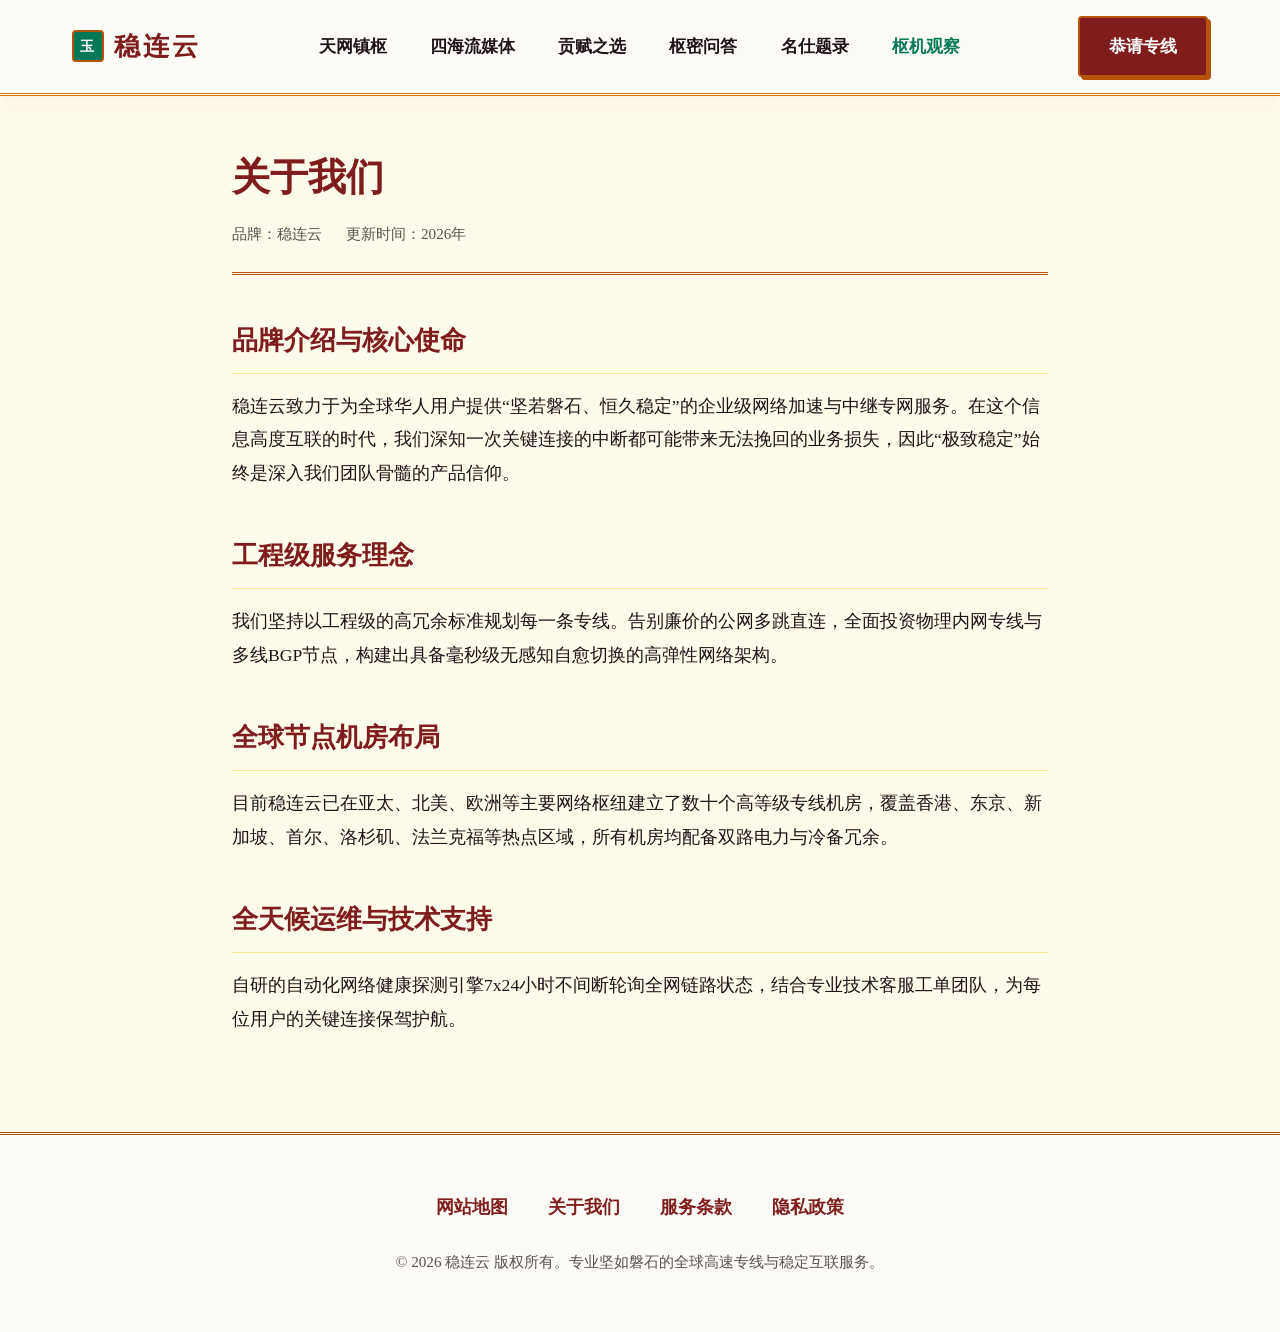
==== about.html @ 8e748cca "Deploy wenliancloud.top landing page with unique design style" ====
<!DOCTYPE html>
<html lang="zh-CN">
<head>
  <meta charset="UTF-8">
  <meta name="viewport" content="width=device-width, initial-scale=1.0">
  <title>关于我们 - 稳连云官方团队与服务理念</title>
  <link rel="stylesheet" href="style.css">
</head>
<body>
  <header class="site-header">
    <div class="nav-container">
      <a href="index.html" class="brand-logo" aria-label="稳连云首页"><span class="jade-seal-crest">玉</span><span>稳连云</span></a>
      <nav class="nav-links" aria-label="全站导航">
        <a href="index.html#pavilion">天网镇枢</a>
        <a href="index.html#quad">四海流媒体</a>
        <a href="index.html#tribute">贡赋之选</a>
        <a href="index.html#secret">枢密问答</a>
        <a href="index.html#notables">名仕题录</a>
        <a href="nexus-chronicle.html" class="nav-hub-link">枢机观察</a>
      </nav>
      <div class="nav-cta"><a href="https://ww012.twilightaff.com/#/?code=A56DH1Af" class="btn btn-primary" rel="nofollow" target="_blank">恭请专线</a></div>
    </div>
  </header>
  <main class="page-container">
    <div class="article-header">
      <h1>关于我们</h1>
      <div class="article-meta"><span>品牌：稳连云</span><span>更新时间：2026年</span></div>
    </div>
    <div class="article-body">
      <h2>品牌介绍与核心使命</h2>
      <p>稳连云致力于为全球华人用户提供“坚若磐石、恒久稳定”的企业级网络加速与中继专网服务。在这个信息高度互联的时代，我们深知一次关键连接的中断都可能带来无法挽回的业务损失，因此“极致稳定”始终是深入我们团队骨髓的产品信仰。</p>
      <h2>工程级服务理念</h2>
      <p>我们坚持以工程级的高冗余标准规划每一条专线。告别廉价的公网多跳直连，全面投资物理内网专线与多线BGP节点，构建出具备毫秒级无感知自愈切换的高弹性网络架构。</p>
      <h2>全球节点机房布局</h2>
      <p>目前稳连云已在亚太、北美、欧洲等主要网络枢纽建立了数十个高等级专线机房，覆盖香港、东京、新加坡、首尔、洛杉矶、法兰克福等热点区域，所有机房均配备双路电力与冷备冗余。</p>
      <h2>全天候运维与技术支持</h2>
      <p>自研的自动化网络健康探测引擎7x24小时不间断轮询全网链路状态，结合专业技术客服工单团队，为每位用户的关键连接保驾护航。</p>
    </div>
  </main>
  <footer class="site-footer">
    <div class="footer-container">
      <div class="footer-links">
        <a href="sitemap.html">网站地图</a>
        <a href="about.html">关于我们</a>
        <a href="terms.html">服务条款</a>
        <a href="privacy.html">隐私政策</a>
      </div>
      <p class="copyright">&copy; 2026 稳连云 版权所有。专业坚如磐石的全球高速专线与稳定互联服务。</p>
    </div>
  </footer>
</body>
</html>
---- style.css ----
/* wenliancloud.top - Imperial Han-Tang Palace Jade Seal */
:root {
  --silk: #FFFBEB;
  --surface: #FCFBF7;
  --vermilion: #7F1D1D;
  --jade: #047857;
  --gold: #B45309;
  --ink: #1F1218;
  --muted: #57534E;
  --border: #FDE68A;
  --gold-border: #D97706;
}
* { box-sizing: border-box; margin: 0; padding: 0; }
body {
  font-family: "Songti SC", "SimSun", "STSong", serif;
  background-color: var(--silk);
  color: var(--ink);
  line-height: 1.85;
}
a { color: var(--vermilion); text-decoration: none; transition: all 0.2s; }
a:visited { color: var(--vermilion); }
a:hover { color: var(--gold); text-decoration: underline; }

.site-header {
  background: var(--surface);
  border-bottom: 3px double var(--gold-border);
  position: sticky;
  top: 0;
  z-index: 100;
  box-shadow: 0 4px 15px rgba(127, 29, 29, 0.05);
}
.nav-container {
  max-width: 1200px;
  margin: 0 auto;
  padding: 1rem 2rem;
  display: flex;
  justify-content: space-between;
  align-items: center;
  gap: 1.5rem;
}
.brand-logo {
  display: flex;
  align-items: center;
  gap: 0.65rem;
  font-size: 1.65rem;
  font-weight: 900;
  color: var(--vermilion);
  letter-spacing: 0.1em;
}
.jade-seal-crest {
  width: 32px;
  height: 32px;
  border: 2px solid var(--gold);
  background: var(--jade);
  color: #FFF;
  display: flex;
  align-items: center;
  justify-content: center;
  font-size: 0.9rem;
  font-weight: 900;
  border-radius: 4px;
}
.nav-links {
  display: flex;
  align-items: center;
  gap: 1.5rem;
  flex-wrap: wrap;
}
.nav-links a {
  font-size: 1.05rem;
  font-weight: 700;
  color: var(--ink);
  padding: 0.25rem 0.6rem;
  position: relative;
}
.nav-links a:hover {
  color: var(--vermilion);
  text-decoration: none;
}
.nav-links .nav-hub-link { color: var(--jade); font-weight: 900; }

.btn {
  display: inline-flex;
  align-items: center;
  justify-content: center;
  padding: 0.8rem 1.8rem;
  font-weight: 900;
  font-size: 1.05rem;
  cursor: pointer;
  border-radius: 4px;
  transition: all 0.25s ease;
  border: 2px solid var(--gold);
}
.btn-primary {
  background: var(--vermilion);
  color: #FFF !important;
  box-shadow: 3px 3px 0 var(--gold);
}
.btn-primary:hover {
  background: #991B1B;
  box-shadow: 4px 4px 0 var(--gold);
  transform: translate(-1px, -1px);
  text-decoration: none;
}
.btn-secondary {
  background: var(--surface);
  color: var(--ink) !important;
  border: 1px solid var(--gold-border);
}
.btn-secondary:hover {
  border-color: var(--vermilion);
  color: var(--vermilion) !important;
  text-decoration: none;
}

.hero-palace {
  max-width: 1200px;
  margin: 3.5rem auto;
  padding: 0 2rem;
  text-align: center;
}
.palace-tag {
  display: inline-block;
  background: #FEF3C7;
  border: 1px solid var(--gold);
  color: var(--gold);
  padding: 0.25rem 1.25rem;
  font-size: 0.85rem;
  font-weight: 800;
  letter-spacing: 0.25em;
  margin-bottom: 1.5rem;
}
.hero-palace h1 {
  font-size: 3.2rem;
  font-weight: 900;
  color: var(--vermilion);
  line-height: 1.25;
  margin-bottom: 1rem;
  letter-spacing: 0.05em;
}
.hero-palace p {
  max-width: 840px;
  margin: 0 auto 2.5rem auto;
  font-size: 1.2rem;
  color: var(--muted);
  line-height: 1.8;
}
.hero-actions-palace {
  display: flex;
  justify-content: center;
  gap: 1.5rem;
  margin-bottom: 3.5rem;
  flex-wrap: wrap;
}
.palace-bridge-canvas {
  background: var(--surface);
  border: 8px solid #FFFDF9;
  outline: 2px solid var(--gold-border);
  padding: 10px;
  box-shadow: 0 20px 45px rgba(127, 29, 29, 0.08);
  max-width: 900px;
  margin: 0 auto;
}
.hero-illus { width: 100%; height: auto; display: block; }

@keyframes ringsOrbit {
  0%, 100% { transform: scale(1); }
  50% { transform: scale(1.05); }
}
.interlocking-rings-orbit3 { animation: ringsOrbit 4s ease-in-out infinite; transform-origin: 280px 120px; }

.palace-section {
  max-width: 1200px;
  margin: 6rem auto;
  padding: 0 2rem;
}
.palace-header-wrap {
  text-align: center;
  margin-bottom: 3.5rem;
}
.palace-header-wrap h2 {
  font-size: 2.3rem;
  font-weight: 900;
  color: var(--vermilion);
  display: inline-block;
  padding: 0 2rem;
  border-bottom: 3px double var(--gold);
  padding-bottom: 0.5rem;
}
.palace-header-wrap p { color: var(--muted); font-size: 1.1rem; margin-top: 0.8rem; }

.pavilion-cards-grid { display: grid; grid-template-columns: repeat(3, 1fr); gap: 2rem; }
.pavilion-card {
  background: var(--surface);
  border: 2px solid var(--border);
  border-top: 6px solid var(--jade);
  padding: 2.5rem 2rem;
  box-shadow: 4px 4px 0 #FDE68A;
}
.pavilion-card h3 { font-size: 1.4rem; font-weight: 900; color: var(--vermilion); margin-bottom: 0.75rem; }
.pavilion-card p { color: var(--muted); font-size: 1rem; line-height: 1.8; }

.quad-screen-grid { display: grid; grid-template-columns: 1fr 1fr; gap: 2rem; }
.screen-panel {
  background: var(--surface);
  border: 2px solid var(--vermilion);
  padding: 2.5rem;
  position: relative;
}
.screen-panel::after {
  content: "御";
  position: absolute;
  top: 15px;
  right: 15px;
  width: 24px;
  height: 24px;
  border: 1px solid var(--gold);
  color: var(--gold);
  font-size: 0.75rem;
  display: flex;
  align-items: center;
  justify-content: center;
}
.screen-panel h3 { font-size: 1.35rem; font-weight: 900; color: var(--ink); margin-bottom: 0.75rem; }
.screen-panel p { color: var(--muted); font-size: 1.05rem; }

.tablet-pricing-grid { display: grid; grid-template-columns: repeat(3, 1fr); gap: 2rem; }
.imperial-tablet {
  background: var(--surface);
  border: 2px solid var(--gold-border);
  padding: 3rem 2rem;
  text-align: center;
}
.imperial-tablet.featured {
  border-color: var(--vermilion);
  box-shadow: 6px 6px 0 var(--vermilion);
}
.imperial-tablet h3 { font-size: 1.5rem; font-weight: 900; color: var(--vermilion); margin-bottom: 0.5rem; }
.imperial-price { font-size: 2.5rem; font-weight: 900; color: var(--vermilion); margin: 1.25rem 0; }
.imperial-features { list-style: none; text-align: left; margin: 1.5rem 0 2.5rem 0; }
.imperial-features li { padding: 0.6rem 0; border-bottom: 1px dashed var(--border); font-size: 1rem; color: var(--muted); }

.secret-qa-list { max-width: 860px; margin: 0 auto; display: flex; flex-direction: column; gap: 1.5rem; }
.secret-qa-item {
  background: var(--surface);
  border: 1px solid var(--gold-border);
  border-left: 6px solid var(--jade);
  padding: 1.8rem 2rem;
}
.secret-qa-item h3 { font-size: 1.25rem; font-weight: 900; color: var(--vermilion); margin-bottom: 0.6rem; }
.secret-qa-item p { color: var(--muted); font-size: 1.05rem; }

.notables-grid { display: grid; grid-template-columns: repeat(3, 1fr); gap: 2rem; }
.notable-card {
  background: var(--surface);
  border: 1px solid var(--gold-border);
  padding: 2.2rem;
}
.notable-card p { font-size: 1.05rem; color: var(--ink); line-height: 1.8; margin-bottom: 1.5rem; }
.notable-sign { display: flex; justify-content: space-between; align-items: center; border-top: 1px solid var(--border); padding-top: 1rem; font-weight: 800; color: var(--muted); }
.notable-seal { background: var(--jade); color: #FFF; padding: 0.1rem 0.5rem; font-size: 0.75rem; border-radius: 2px; }

.page-container { max-width: 880px; margin: 3.5rem auto; padding: 0 2rem; }
.article-header { border-bottom: 3px double var(--gold); padding-bottom: 1.5rem; margin-bottom: 2.5rem; }
.article-header h1 { font-size: 2.4rem; font-weight: 900; color: var(--vermilion); line-height: 1.35; margin-bottom: 1rem; }
.article-meta { color: var(--muted); font-size: 0.95rem; display: flex; gap: 1.5rem; }
.article-body { font-size: 1.1rem; line-height: 1.9; }
.article-body h2 { font-size: 1.65rem; font-weight: 900; color: var(--vermilion); margin: 2.5rem 0 1rem 0; border-bottom: 1px solid var(--border); padding-bottom: 0.5rem; }
.article-body h3 { font-size: 1.3rem; font-weight: 800; color: var(--jade); margin: 1.75rem 0 0.75rem 0; }
.article-body p { margin-bottom: 1.4rem; }

.site-footer { border-top: 3px double var(--gold); background: var(--surface); padding: 3.5rem 2rem; margin-top: 6rem; }
.footer-container { max-width: 1200px; margin: 0 auto; display: flex; flex-direction: column; align-items: center; gap: 1.5rem; }
.footer-links { display: flex; gap: 2.5rem; }
.footer-links a { font-size: 1.1rem; font-weight: 800; color: var(--vermilion); }
.footer-links a:hover { color: var(--gold); }
.copyright { color: var(--muted); font-size: 0.95rem; }

@media (max-width: 768px) {
  .nav-container { flex-wrap: wrap; justify-content: center; padding: 1rem; }
  .nav-links { order: 3; width: 100%; justify-content: center; gap: 0.75rem; margin-top: 0.5rem; }
  .hero-palace h1 { font-size: 2.2rem; }
  .pavilion-cards-grid, .quad-screen-grid, .tablet-pricing-grid, .notables-grid { grid-template-columns: 1fr; }
  .footer-links { flex-wrap: wrap; justify-content: center; gap: 1.25rem; }
}
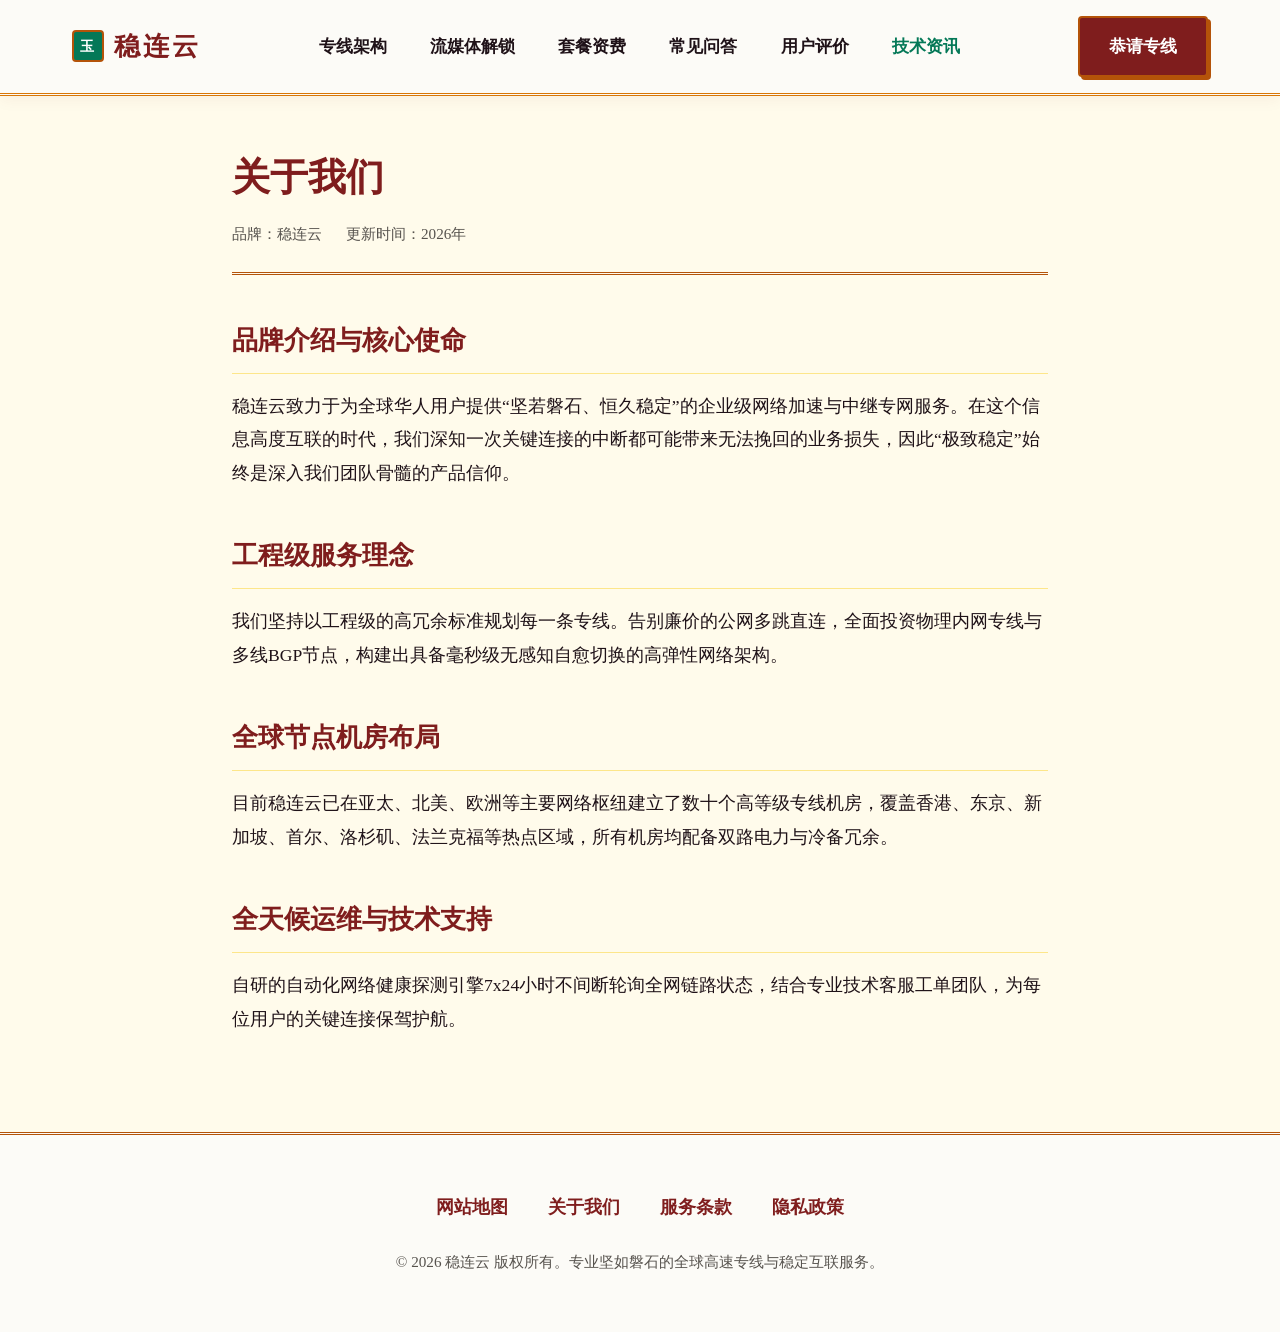
==== commit 168d515a: "fix: remove external blog links, desensitize subscription terms, and align official landing page sty" ====
--- a/about.html
+++ b/about.html
@@ -11,12 +11,12 @@
     <div class="nav-container">
       <a href="index.html" class="brand-logo" aria-label="稳连云首页"><span class="jade-seal-crest">玉</span><span>稳连云</span></a>
       <nav class="nav-links" aria-label="全站导航">
-        <a href="index.html#pavilion">天网镇枢</a>
-        <a href="index.html#quad">四海流媒体</a>
-        <a href="index.html#tribute">贡赋之选</a>
-        <a href="index.html#secret">枢密问答</a>
-        <a href="index.html#notables">名仕题录</a>
-        <a href="nexus-chronicle.html" class="nav-hub-link">枢机观察</a>
+        <a href="index.html#pavilion">专线架构</a>
+        <a href="index.html#quad">流媒体解锁</a>
+        <a href="index.html#tribute">套餐资费</a>
+        <a href="index.html#secret">常见问答</a>
+        <a href="index.html#notables">用户评价</a>
+        <a href="nexus-chronicle.html" class="nav-hub-link">技术资讯</a>
       </nav>
       <div class="nav-cta"><a href="https://ww012.twilightaff.com/#/?code=A56DH1Af" class="btn btn-primary" rel="nofollow" target="_blank">恭请专线</a></div>
     </div>
